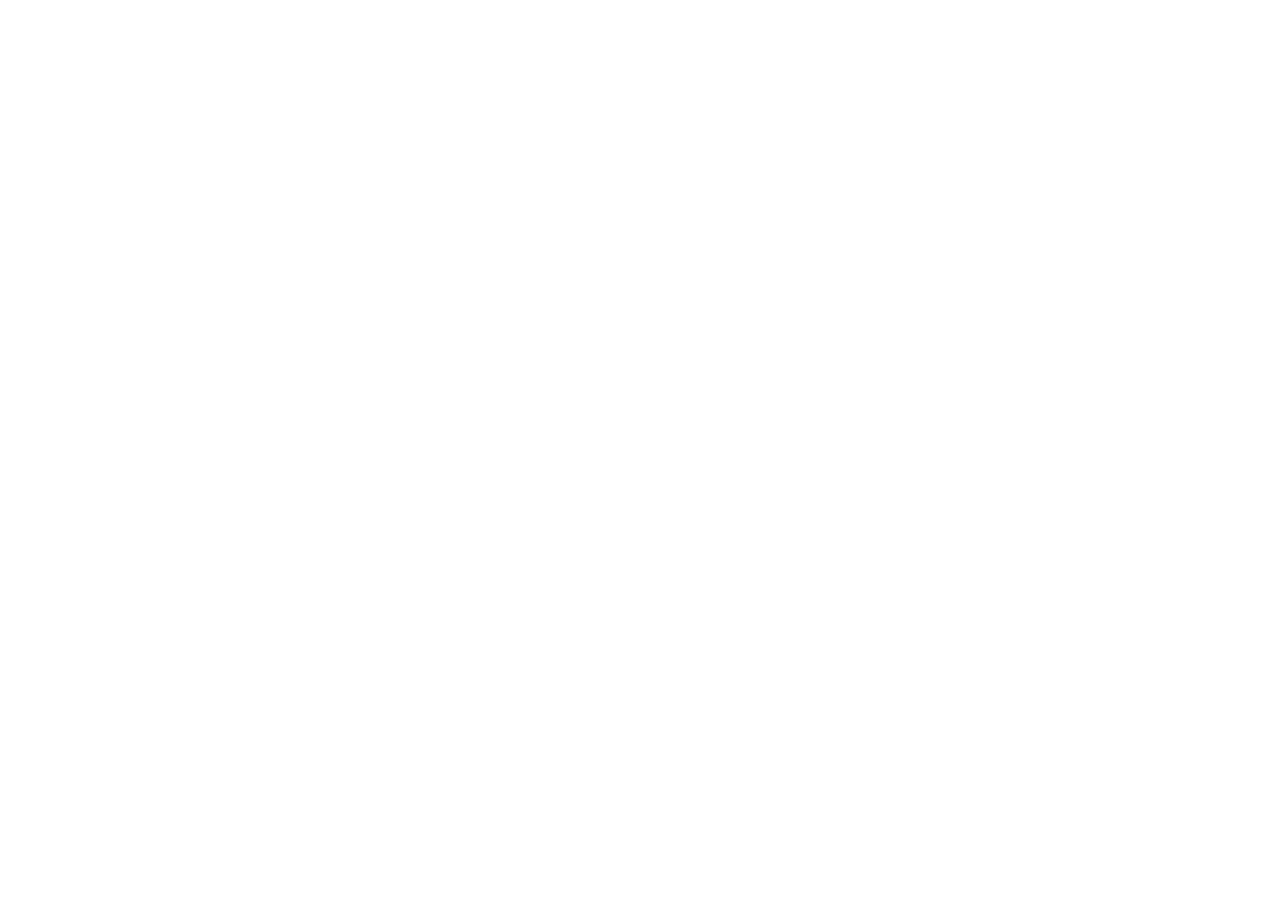
==== index.html @ 11dc2758 "Add files via upload" ====
﻿<!DOCTYPE html>
<html lang="en" >
<head>
<meta charset="UTF-8">
<title>Three.js 3D爱心跳动特效 - 站长素材</title>

<link rel="stylesheet" href="css/style.css">

</head>
<body>

<script src='js/three.min.js'></script>
<script src='js/MeshSurfaceSampler.js'></script>
<script src='js/TrackballControls.js'></script>
<script src='js/simplex-noise.js'></script>
<script src='js/OBJLoader.js'></script>
<script src='js/gsap.min.js'></script>
<script src="js/script.js"></script>

</body>
</html>
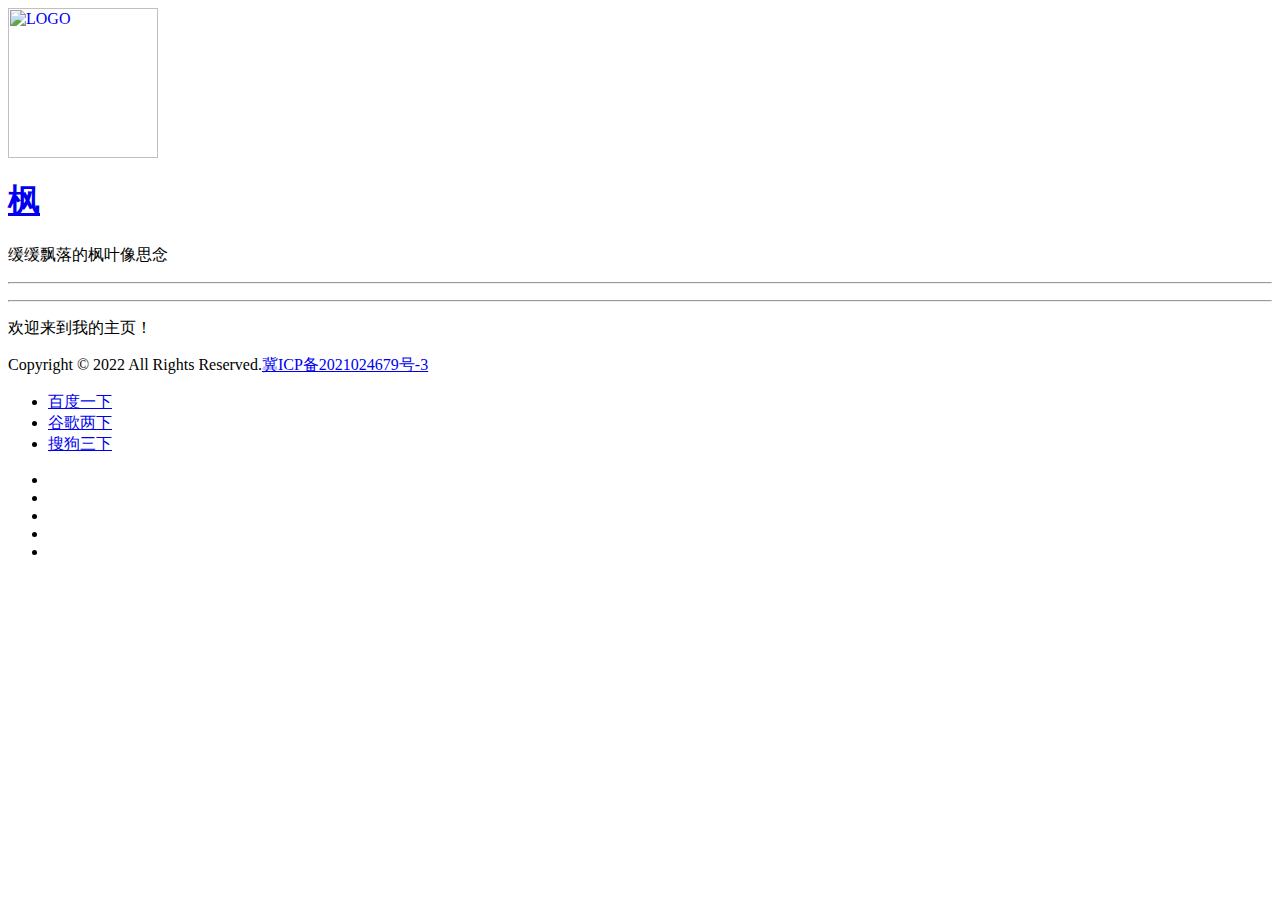
==== commit 4dabd59d: "Create index.html" ====
--- a/index.html
+++ b/index.html
@@ -1,21 +1,95 @@
-﻿<!DOCTYPE html>
-<html lang="en" >
+<html>
 <head>
-<meta charset="UTF-8">
-<title>Three.js 3D爱心跳动特效 - 站长素材</title>
+  <meta http-equiv="Content-Type" content="text/html; charset=UTF-8">
+  <meta http-equiv="X-UA-Compatible" content="IE=edge,chrome=1">
+  <meta name="viewport" content="width=device-width, initial-scale=1, maximum-scale=11" id="mixia_vpid">
+  <title>缓缓飘落的枫叶像思念</title>
+  <meta name=keywords content="缓缓飘落的枫叶像思念">
+  <meta name=description content="缓缓飘落的枫叶像思念">
+  <link rel="icon" href="https://emoji.shuo21.cn/1643555240/aa323ee5d9db7.png">
+  <link rel="shortcut icon" href="https://emoji.shuo21.cn/1643555240/aa323ee5d9db7.png">
+  <link rel="stylesheet" href="css/font-awesome-4.7.0/css/font-awesome.min.css">
+  <link rel="stylesheet" href="css/main.css">
+</head>
 
-<link rel="stylesheet" href="css/style.css">
+<body>
+    <span class="mobile btn-mobile-menu">
+        <i class="fa fa-bars btn-mobile-menu__icon"></i>
+        <i class="fa fa-chevron-circle-up btn-mobile-close__icon hidden"></i>
+    </span>
+  <div class="panel-main">
+    <div class="panel-main__inner panel-inverted">
+    <div class="panel-main__content">	    
+        <a href="https://www.shuo21.cn/" title="缓缓飘落的枫叶像思念"><img src="https://emoji.shuo21.cn/1644561647/201481546de41.jpg" width="150" alt="LOGO" class="panel-cover__logo logo"></a>
+        <h1 class="panel-cover__title panel-title"><a href="https://www.shuo21.cn/" title="枫">枫</a></h1>
+        <span class="panel-cover__subtitle panel-subtitle"><script>hitokoto()</script>
+        <span class="panel-cover__subtitle panel-subtitle">缓缓飘落的枫叶像思念</p>
+        <hr class="panel-cover__divider"> 
+        <p class="panel-cover__description">
+        <script src="https://v1.hitokoto.cn/?encode=js&select=%23hitokoto" defer></script>
+        <div id="hitokoto"><script>hitokoto()</script></div>   
+        </p>
+        <hr class="panel-cover__divider"> 
+        <p class="panel-cover__description">欢迎来到我的主页！</p>
+	<p class="footer">Copyright © 2022 All Rights Reserved.<a href="https://beian.miit.gov.cn/" target="_blank">冀ICP备2021024679号-3</a></p>	
 
-</head>
-<body>
-
-<script src='js/three.min.js'></script>
-<script src='js/MeshSurfaceSampler.js'></script>
-<script src='js/TrackballControls.js'></script>
-<script src='js/simplex-noise.js'></script>
-<script src='js/OBJLoader.js'></script>
-<script src='js/gsap.min.js'></script>
-<script src="js/script.js"></script>
+        <div class="navigation-wrapper">
+          <div>
+            <nav class="cover-navigation cover-navigation--primary">
+              <ul class="navigation">
+                <li class="navigation__item"><a href="https://www.baidu.com/" title="百度一下">百度一下</a></li>
+                <li class="navigation__item"><a href="https://www.google.com.tw/" title="谷歌两下">谷歌两下</a></li>
+                <li class="navigation__item"><a href="https://www.sogou.com/" title="搜狗三下">搜狗三下</a></li>
+              </ul>
+            </nav>
+          </div>
+          
+<div>
+<nav class="cover-navigation navigation--social">
+  <ul class="navigation">
+  <!-- Weibo -->
+  <li class="navigation__item">
+    <a href="/" title="我的微博" target="_blank">
+      <i class="social fa fa-weibo"></i>
+    </a>
+  </li>
+  <!-- QQ -->
+  <li class="navigation__item">
+    <a href="http://wpa.qq.com/msgrd?v=3&uin=398816865&site=qq&menu=yes" title="@QQ" target="_blank">
+      <i class="social fa fa-qq"></i>
+    </a>
+  </li>
+
+  <!-- Telegram -->
+  <li class="navigation__item">
+    <a href="#" title="导航" target="_blank">
+      <i class="social fa fa-telegram"></i>
+    </a>
+  </li>
+  <!-- RSS -->
+  <li class="navigation__item">
+    <a href="#" rel="author" title="RSS" target="_blank">
+      <i class="social fa fa-rss"></i>
+    </a>
+  </li>
+  <!-- Email -->
+  <li class="navigation__item">
+    <a href="mailto:os21@qq.com" title="发邮件给我">
+      <i class="social fa fa-envelope"></i>
+    </a>
+  </li>
+  </ul>
+</nav>
+</div>
+        </div>
+      </div>
+    </div>
+    <div class="panel-cover--overlay cover-slate"></div>
+  </div>
+</header>
+
+<script type="text/javascript" src="js/jquery-1.11.3.min.js"></script>
+<script type="text/javascript" src="js/main.js"></script>
 
 </body>
-</html>+</html>
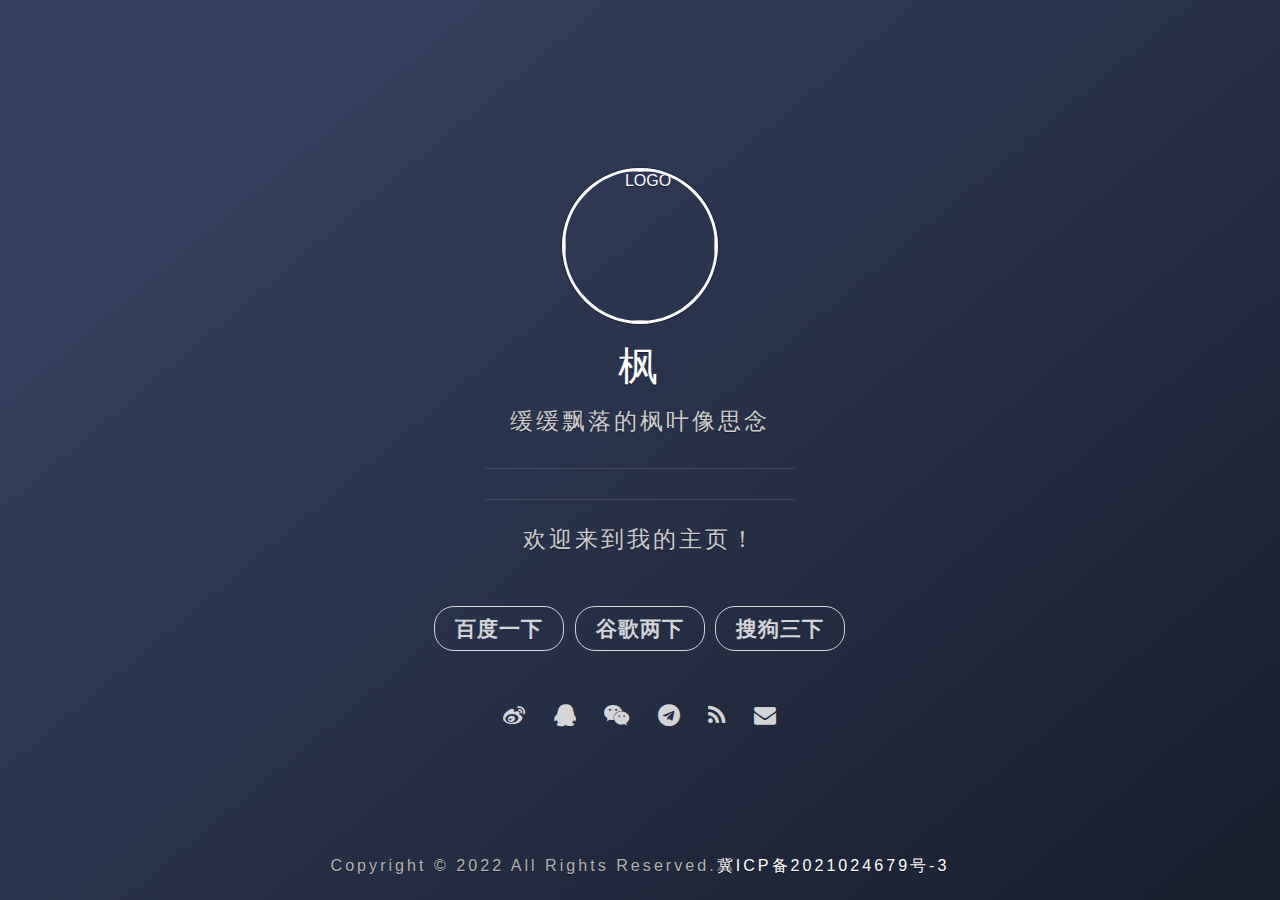
==== commit 7ab88fc1: "Update index.html" ====
--- a/index.html
+++ b/index.html
@@ -59,7 +59,16 @@
       <i class="social fa fa-qq"></i>
     </a>
   </li>
-
+  <!-- Weixin -->
+  <li class="navigation__item">
+    <a data-v="" href="#" title="扫一扫加我微信" class="wechat">
+	<div data-v="" class="qrCode">
+	 <img data-v="" src="#" width="92" onclick="window.open(&quot;http://wx2.sinaimg.cn/mw690/0060lm7Tly1fzpsz0wi2dj30by0byt9j.jpg&quot;)">
+	  <div data-v="" class="triangle-down"></div>
+	</div>
+      <i class="social fa fa-weixin"></i>
+    </a>
+  </li>
   <!-- Telegram -->
   <li class="navigation__item">
     <a href="#" title="导航" target="_blank">
--- a/css/main.css
+++ b/css/main.css
@@ -0,0 +1,759 @@
+/* http://meyerweb.com/eric/tools/css/reset/
+   v2.0 | 20110126
+   License: none (public domain)
+*/
+@import url(animate.css);
+html, body, div, span, applet, object, iframe, h1, h2, h3, h4, h5, h6, p, blockquote, pre, a, abbr, acronym, address, big, cite, code, del, dfn, em, img, ins, kbd, q, s, samp, small, strike, strong, sub, sup, tt, var, b, u, i, center, dl, dt, dd, ol, ul, li, fieldset, form, label, legend, table, caption, article, aside, canvas, details, embed, figure, figcaption, footer, header, hgroup, menu, nav, output, ruby, section, summary, time, mark, audio, video {
+  margin: 0;
+  padding: 0;
+  border: 0;
+  font-size: 100%;
+  font: inherit;
+  vertical-align: baseline; }
+
+tbody, tfoot, thead, tr, th, td {
+  margin: 0;
+  padding: 0;
+  border: 0;
+  font-size: 100%;
+  font: inherit; }
+
+/* HTML5 display-role reset for older browsers */
+article, aside, details, figcaption, figure, footer, header, hgroup, menu, nav, section {
+  display: block; }
+
+body {
+  background:#000;
+  -webkit-tap-highlight-color:rgba(0,0,0,0);
+  line-height: 1; }
+
+ol, ul {
+  list-style: none; }
+
+blockquote, q {
+  quotes: none; }
+
+blockquote:before, blockquote:after {
+  content: '';
+  content: none; }
+
+q:before, q:after {
+  content: '';
+  content: none; }
+
+
+body {
+  width: 100%;
+  *zoom: 1; }
+  body:before, body:after {
+    content: "";
+    display: table; }
+  body:after {
+    clear: both; }
+
+html, body {
+  height: 100%; }
+
+html {
+  height: 100%;
+  max-height: 100%; }
+
+body {
+  font-family: "ff-tisa-web-pro-1", "ff-tisa-web-pro-2", "Lucida Grande", "Hiragino Sans GB", "Hiragino Sans GB W3", "Microsoft YaHei", "WenQuanYi Micro Hei", sans-serif;
+  font-size: 1em;
+  color: #333333;
+  -webkit-font-smoothing: antialiased; }
+
+::selection {
+  background: #ff7f00; }
+
+::-moz-selection {
+  background: #ff7f00; }
+
+a {
+  text-decoration: none;
+  color: #DF9C81; }
+  a:hover {
+    color: #ff7f00;
+    -o-transition: .5s;
+    -ms-transition: .5s;
+    -moz-transition: .5s;
+    -webkit-transition: .5s; }
+
+h1,
+h2,
+h3,
+h4,
+h5,
+h5 {
+  margin-top: 1.0em;
+  margin-bottom: .5em;
+  font-family: "ff-tisa-web-pro-1", "ff-tisa-web-pro-2", "Lucida Grande", "Hiragino Sans GB", "Hiragino Sans GB W3", "Microsoft YaHei", "WenQuanYi Micro Hei", sans-serif;
+  font-weight: lighter;
+  color: #333333;
+  -webkit-font-smoothing: antialiased; }
+
+h1 {
+  margin-top: 0;
+  font-size: 1.8em;
+  line-height: 1.2em;
+  letter-spacing: .05em; }
+
+h2 {
+  font-size: 1.6em; }
+
+h3 {
+  font-size: 1.4em; }
+
+h4 {
+  font-size: 1.2em; }
+
+h4 {
+  font-size: 1.1em; }
+
+h5 {
+  font-size: 1em; }
+
+p {
+  margin-bottom: 1.3em;
+  line-height: 1.7em; }
+
+strong {
+  font-weight: bold; }
+
+em {
+  font-style: italic; }
+
+blockquote {
+  padding: 0px 10px;
+  margin: 0 0 10px;
+  font-family: "ff-tisa-web-pro-1", "ff-tisa-web-pro-2", "Lucida Grande", "Hiragino Sans GB", "Hiragino Sans GB W3", "Microsoft YaHei", "WenQuanYi Micro Hei", sans-serif;
+  font-weight: normal;
+  font-size: 1em;
+  border-left: 3px solid #DF9C81;
+  background: white; }
+  blockquote p:last-child {
+    margin-bottom: 0; }
+
+sup {
+  font-size: .8em;
+  vertical-align: text-bottom; }
+
+ol, ul {
+  margin: 0 0 .3em 1em; }
+  ol li, ul li {
+    margin: 0 0 .2em 0;
+    line-height: 1.6em; }
+  ol ol, ol ul, ul ol, ul ul {
+    margin: .1em 0 .2em 2em; }
+
+ol {
+  list-style-type: decimal; }
+
+ul {
+  list-style-type: disc; }
+
+thead tr:first-child {
+  color: #d57c58;
+  border: 1px solid #DDDDDD;
+  text-align: center; }
+
+th {
+  font-weight: bold; }
+
+th:first-child, td:first-child {
+  padding: 5px 10px 5px 10px;
+  border: 1px solid #DDDDDD; }
+
+thead tr:last-child th {
+  border: 1px solid #DDDDDD; }
+
+tbody td {
+  border-bottom: 1px solid #DDDDDD;
+  font-size: .85em; }
+
+td:last-child {
+  padding-right: 10px; }
+
+tr, td {
+  padding: 5px 10px;
+  border: 1px solid #DDDDDD; }
+
+table thead tbody {
+  vertical-align: middle; }
+
+.date,
+.time,
+.author,
+.tags {
+  font-size: .8em;
+  color: #c7c7c7; }
+  .date a,
+  .time a,
+  .author a,
+  .tags a {
+    color: #666666; }
+    .date a:hover,
+    .time a:hover,
+    .author a:hover,
+    .tags a:hover {
+      color: #d06c44; }
+
+.excerpt {
+  margin: 0;
+  font-size: .9em;
+  color: #999999; }
+
+.intro {
+  font-family: "ff-tisa-web-pro-1", "ff-tisa-web-pro-2", "Lucida Grande", "Hiragino Sans GB", "Hiragino Sans GB W3", "Microsoft YaHei", "WenQuanYi Micro Hei", sans-serif;
+  font-size: 1.2em;
+  font-weight: lighter;
+  color: #999999; }
+
+.block-heading {
+  display: inline;
+  float: left;
+  width: 940px;
+  margin: 0 10px;
+  position: relative;
+  bottom: -15px;
+  font-size: .8em;
+  font-weight: bold;
+  text-align: center;
+  text-transform: uppercase;
+  letter-spacing: 1px; }
+
+.label {
+  position: relative;
+  display: inline-block;
+  padding: 8px 18px 9px 18px;
+  background: #DF9C81;
+  border-radius: 3px;
+  text-align: center;
+  color: #FFF; }
+
+.container {
+  position: relative;
+  z-index: 500;
+  width: 940px;
+  margin: 0 auto; }
+
+.content-wrapper {
+  z-index: 800;
+  width: 70%;
+  margin-left: 30%; }
+
+.content-wrapper__inner {
+  margin: 0 10%;
+  padding: 50px 0; }
+
+.footer {
+    position: absolute;
+    font-size: .7em;
+    color: #b3b3b3;
+    bottom: 0;
+    left: 0;
+    width: 100%;
+}
+
+.avatar,
+.logo {
+  border-radius: 50%;
+  border: 3px solid #FFF;
+  box-shadow: 0 0 1px 1px rgba(0, 0, 0, 0.3);
+  transition:all .5s; }
+
+.logo:hover {
+  border: 3px solid #FF7F00;
+transition:all .5s;
+transform:rotate(360deg);
+-ms-transform:rotate(360deg); 	/* IE 9 */
+-moz-transform:rotate(360deg); 	/* Firefox */
+-webkit-transform:rotate(360deg); /* Safari 和 Chrome */
+-o-transform:rotate(350deg); 	/* Opera */
+}
+
+hr {
+  border: none; }
+
+.section-title__divider {
+  width: 30%;
+  margin: 2.2em 0 2.1em 0;
+  border-top: 1px solid #DDDDDD; }
+
+.hidden {
+  display: none !important; }
+
+.post-comments {
+  border-top: 1px solid #DDDDDD;
+  padding: 60px 0; }
+
+.post-meta {
+  margin: 0 0 .4em 0;
+  color: #c7c7c7;
+  word-wrap: break-word; }
+
+.post-meta__date {
+  margin-right: .5em; }
+
+.post-meta__tags {
+  margin-left: .4em; }
+
+.post-meta__author {
+  margin-left: 1.5em; }
+
+.post-meta__avatar {
+  display: inline-block;
+  width: 22px;
+  height: 22px;
+  margin: 0 .3em -.4em 0;
+  border: none;
+  box-shadow: none; }
+
+.post img {
+  max-width: 100%;
+  margin: 0 auto;
+  border-radius: 3px;
+  text-align: center;
+  display: block; }
+.post pre {
+  width: 95%;
+  overflow: auto; }
+.post hr {
+  display: block;
+  width: 30%;
+  margin: 2em 0;
+  border-top: 1px solid #DDDDDD; }
+
+.panel {
+  display: table;
+  width: 100%;
+  height: 100%; }
+
+.panel__vertical {
+  display: table-cell;
+  vertical-align: middle; }
+
+.panel-title {
+  margin: 15px 0;
+  font-size: 2.5em;
+  letter-spacing: 4px;
+  color: #FFF; }
+
+.panel-subtitle {
+  font-family: "ff-tisa-web-pro-1", "ff-tisa-web-pro-2", "Lucida Grande", "Hiragino Sans GB", "Hiragino Sans GB W3", "Microsoft YaHei", "WenQuanYi Micro Hei", sans-serif;
+  font-size: 1.2em;
+  line-height: 1.4em;
+  font-weight: lighter;
+  letter-spacing: 3px;
+  color: #CCCCCC;
+  -webkit-font-smoothing: antialiased; }
+
+.panel-cover {
+  display: block;
+  position: fixed;
+  z-index: 900;
+  width: 100%;
+  max-width: none;
+  height: 100%;
+  background: url(../images/background-cover.jpg) top left no-repeat #666666;
+  background-size: cover; }
+
+.panel-cover--collapsed {
+  width: 30%;
+  max-width: 700px; }
+
+.panel-cover--overlay {
+  display: block;
+  position: absolute;
+  z-index: 0;
+  top: 0;
+  right: 0;
+  bottom: 0;
+  left: 0;
+  background-color: rgba(68, 68, 68, 0.6);
+  background-image: -webkit-linear-gradient(-410deg, rgba(68, 68, 68, 0.6) 20%, rgba(0, 0, 0, 0.9));
+  background-image: linear-gradient(140deg,rgba(68, 68, 68, 0.6) 20%, rgba(0, 0, 0, 0.9)); }
+
+.panel-cover__logo {
+  margin-bottom: .2em; }
+
+.panel-cover__description {
+  margin: 0 30px; }
+
+.panel-cover__divider {
+  width: 50%;
+  margin: 20px auto;
+  border-top: 1px solid rgba(255, 255, 255, 0.14); }
+
+.panel-cover__divider--secondary {
+  width: 15%; }
+
+.panel-main {
+  display: table;
+  width: 100%;
+  height: 100%; }
+
+.panel-main__inner {
+  display: table-cell;
+  vertical-align: middle;
+  position: relative;
+  z-index: 800;
+  padding: 0 60px; }
+
+.panel-main__content {
+  max-width: 620px;
+  margin: 0 auto; }
+
+.panel-main__content--fixed {
+  width: 480px;
+  transition: width 1s;
+  -webkit-transition: width 1s;
+  /* Safari */ }
+
+.panel-inverted {
+  font-weight: 100;
+  text-align: center;
+  color: #FFF;
+  text-shadow: 0 1px 1px rgba(0, 0, 0, 0.4); }
+  .panel-inverted a {
+    color: #FFF; }
+
+.cover-navigation {
+  margin-top: 42px; }
+
+.cover-navigation--social {
+  margin-left: 30px; }
+
+.cover-blue {
+  background-color: rgba(37, 104, 163, 0.6);
+  background-image: -webkit-linear-gradient(-410deg, rgba(37, 104, 163, 0.6) 20%, rgba(18, 51, 80, 0.8));
+  background-image: linear-gradient(140deg,rgba(37, 104, 163, 0.6) 20%, rgba(18, 51, 80, 0.8)); }
+
+.cover-green {
+  background-color: rgba(21, 111, 120, 0.6);
+  background-image: -webkit-linear-gradient(-410deg, rgba(21, 111, 120, 0.6) 20%, rgba(6, 31, 33, 0.8));
+  background-image: linear-gradient(140deg,rgba(21, 111, 120, 0.6) 20%, rgba(6, 31, 33, 0.8)); }
+
+.cover-purple {
+  background-color: rgba(73, 50, 82, 0.6);
+  background-image: -webkit-linear-gradient(-410deg, rgba(73, 50, 82, 0.6) 20%, rgba(17, 11, 19, 0.8));
+  background-image: linear-gradient(140deg,rgba(73, 50, 82, 0.6) 20%, rgba(17, 11, 19, 0.8)); }
+
+.cover-red {
+  background-color: rgba(119, 31, 18, 0.6);
+  background-image: -webkit-linear-gradient(-410deg, rgba(119, 31, 18, 0.6) 20%, rgba(30, 8, 5, 0.8));
+  background-image: linear-gradient(140deg,rgba(119, 31, 18, 0.6) 20%, rgba(30, 8, 5, 0.8)); }
+
+.cover-orange {
+  background-color: rgba(174, 80, 4, 0.6);
+  background-image: -webkit-linear-gradient(-410deg, rgba(174, 80, 4, 0.6) 20%, rgba(74, 34, 2, 0.8));
+  background-image: linear-gradient(140deg,rgba(174, 80, 4, 0.6) 20%, rgba(74, 34, 2, 0.8)); }
+
+.cover-slate {
+  background-color: rgba(60, 91, 147, 0.6);
+  background-image: -webkit-linear-gradient(-410deg, rgba(61, 66, 96, 0.6) 20%, rgba(21, 23, 34, 0.8));
+  background-image: linear-gradient(140deg,rgba(61, 66, 96, 0.6) 20%, rgba(21, 23, 34, 0.8)); }
+
+.cover-disabled {
+  background: none; }
+
+.btn, .navigation__item a {
+  padding: 10px 20px;
+  border: 1px solid #DF9C81;
+  border-radius: 20px;
+  font-size: .9em;
+  font-weight: bold;
+  letter-spacing: 1px;
+  text-shadow: none;
+  color: #DF9C81;
+  -webkit-font-smoothing: antialiased; }
+  .btn:hover, .navigation__item a:hover {
+    color: #d06c44;
+    border-color: #d06c44; }
+
+.btn-border-small {
+  border: 1px solid #DF9C81;
+  border-radius: 20px;
+  padding: 6px 8px;
+  font-size: .8em;
+  margin-left: 10px; }
+
+.btn-contribute {
+  border: 1px solid #DF9C81;
+  border-radius: 8px;
+  background-color: #DF9C81;
+  padding: 6px 8px;
+  font-size: 1.1em;
+  color: white;
+  font-weight: bold; }
+
+.btn-secondary {
+  border-color: #5BA4E5;
+  color: #5BA4E5; }
+  .btn-secondary:hover {
+    color: #217fd2;
+    border-color: #217fd2; }
+
+.btn-tertiary {
+  border-color: #999999;
+  color: #999999; }
+  .btn-tertiary:hover {
+    color: #737373;
+    border-color: #737373; }
+
+.btn-large {
+  padding: 10px 24px;
+  font-size: 1.1em; }
+
+.btn-small {
+  padding: 8px 12px;
+  font-size: .7em; }
+
+.btn-mobile-menu {
+  display: none;
+  position: fixed;
+  z-index: 9999;
+  top: 0;
+  right: 0;
+  left: 0;
+  width: 100%;
+  height: 35px;
+  background: rgba(51, 51, 51, 0.98);
+  border-bottom: 1px solid rgba(255, 255, 255, 0.1);
+  text-align: center; }
+
+.btn-mobile-menu__icon,
+.btn-mobile-close__icon {
+  position: relative;
+  top: 10px;
+  color: #FFF; }
+
+nav {
+  display: inline-block;
+  position: relative; }
+
+.navigation {
+  display: inline-block;
+  float: left;
+  position: relative;
+  margin: 0;
+  list-style-type: none; }
+
+.navigation__item {
+  display: inline-block;
+  margin: 5px 1px 0 0;
+  line-height: 1em; }
+  .navigation__item a {
+    display: block;
+    position: relative;
+    border-color: #FFF;
+    color: #FFF;
+    opacity: .8;
+    transition:all .3s }
+    .navigation__item a:hover {
+      color: #FFF;
+      background:#FF7F00;
+      border-color: #FF7F00;
+      opacity: 1;
+      transition:all .3s; }
+
+.navigation--social a {
+  border: 0px;
+  padding: 6px 8px 6px 9px; }
+  .navigation--social a .label {
+    display: none; }
+  .navigation--social a .icon {
+    display: block;
+    font-size: 1.7em; }
+
+.pagination {
+  display: block;
+  margin: 0 0 4em 0; }
+
+.pagination__page-number {
+  margin: 0;
+  font-size: .8em;
+  color: #999999; }
+
+.pagination__newer {
+  margin-right: 1em; }
+
+.pagination__older {
+  margin-left: 1em; }
+
+i {
+  font-family: 'entypo';
+  font-weight: normal;
+  font-style: normal;
+  font-size: 18px; }
+
+.social {
+  font-size: 22px; }
+
+.icon-social {
+  font-family: 'entypo-social';
+  font-size: 22px;
+  display: block;
+  position: relative; }
+
+*:focus {
+  outline: none; }
+  
+   .wechat[data-v] {
+    position: relative;
+}
+.qrCode[data-v] {
+    display: none;
+    position: absolute;
+    width: 92px;
+    height: 92px;
+    bottom: 42px;
+    left: -28px;
+    text-align: center;
+    background-color: #fff;
+}
+.wechat .qrCode .triangle-down[data-v] {
+    position: absolute;
+    bottom: -8px;
+    left: 50%;
+    margin-left: -6px;
+    width: 0;
+    height: 0;
+    border-top: 10px solid #fff;
+    border-left: 6px solid transparent;
+    border-right: 6px solid transparent;
+}
+.wechat:hover .qrCode[data-v]{display: inline;}
+ 
+
+@media all and (max-width: 1100px) {
+  .panel-cover__logo {
+    width: 70px; }
+
+  .panel-title {
+    font-size: 2em; }
+
+  .panel-subtitle {
+    font-size: 1em; }
+
+  .panel-cover__description {
+    margin: 0 10px;
+    font-size: .9em; }
+
+  .navigation--social {
+    margin-top: 5px;
+    margin-left: 0; } }
+@media all and (max-width: 960px) {
+  .btn-mobile-menu {
+    display: block; }
+.qrCode[data-v] {
+    left: 0px;
+}
+
+  .panel-main {
+    display: table;
+    position: relative; }
+
+  .panel-cover--collapsed {
+    width: 100%;
+    max-width: none; }
+
+  .panel-main__inner {
+    display: table-cell;
+    padding: 60px 10%; }
+
+  .panel-cover__description {
+    display: block;
+    max-width: 600px;
+    margin: 0 auto; }
+
+  .panel-cover {
+    width: 100%;
+    height: 100%;
+    background-position: center center; }
+    .panel-cover.panel-cover--collapsed {
+      display: block;
+      position: relative;
+      height: auto;
+      padding: 0;
+      background-position: center center; }
+      .panel-cover.panel-cover--collapsed .panel-main__inner {
+        display: block;
+        padding: 70px 0 30px 0; }
+      .panel-cover.panel-cover--collapsed .panel-cover__logo {
+        width: 60px;
+        border-width: 2px; }
+      .panel-cover.panel-cover--collapsed .panel-cover__description {
+        display: none; }
+      .panel-cover.panel-cover--collapsed .panel-cover__divider {
+        display: none;
+        margin: 1em auto; }
+
+  .navigation-wrapper {
+    display: none;
+    position: fixed;
+    top: 0;
+    right: 0;
+    left: 0;
+    width: 100%;
+    padding: 20px 0;
+    background: rgba(51, 51, 51, 0.98);
+    border-bottom: 1px solid rgba(255, 255, 255, 0.15); }
+    .navigation-wrapper.visible {
+      display: block; }
+
+  .cover-navigation {
+    display: block;
+    position: relative;
+    float: left;
+    clear: left;
+    width: 100%; }
+    .cover-navigation .navigation {
+      display: block;
+      width: 100%; }
+      .cover-navigation .navigation li {
+        width: 80%;
+        margin-bottom: .4em; }
+    .cover-navigation.navigation--social {
+      padding-top: 5px; }
+      .cover-navigation.navigation--social .navigation li {
+        display: inline-block;
+        width: 25.8%; }
+
+  .content-wrapper {
+    width: 80%;
+    max-width: none;
+    margin: 0 auto; }
+
+  .content-wrapper__inner {
+    margin-right: 0;
+    margin-left: 0; }
+
+  .navigation__item {
+    width: 100%;
+    margin: 0 0 .4em 0; } }
+@media all and (max-width: 340px) {
+  .panel-main__inner {
+    padding: 0 5%; }
+
+  .panel-title {
+    margin-bottom: .1em;
+    font-size: 1.5em; }
+
+  .panel-subtitle {
+    font-size: .9em; }
+
+  .btn, .navigation__item a {
+    margin-bottom: .4em; } }
+.friendsdiv {
+  margin: 20px 0; }
+  .friendsdiv a {
+    display: inline-block;
+    text-align: center;
+    margin: 8px 10px; }
+  .friendsdiv img {
+    box-shadow: 5px 5px 12px #888888;
+    margin: 10px 10px; }
+
+	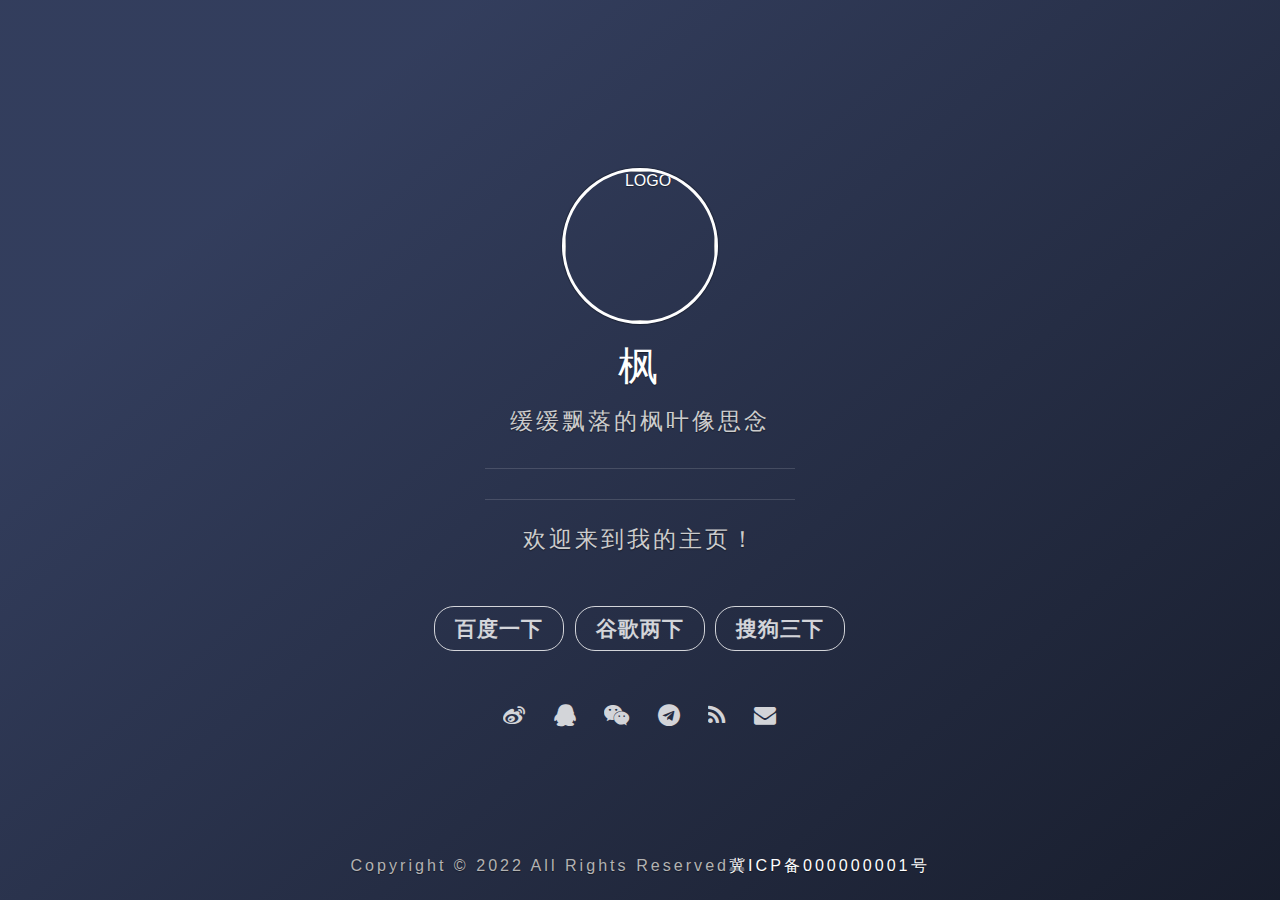
==== commit 8878376f: "Update index.html" ====
--- a/index.html
+++ b/index.html
@@ -31,7 +31,7 @@
         </p>
         <hr class="panel-cover__divider"> 
         <p class="panel-cover__description">欢迎来到我的主页！</p>
-	<p class="footer">Copyright © 2022 All Rights Reserved.<a href="https://beian.miit.gov.cn/" target="_blank">冀ICP备2021024679号-3</a></p>	
+	<p class="footer">Copyright © 2022 All Rights Reserved<a href="https://beian.miit.gov.cn/" target="_blank">冀ICP备000000001号</a></p>	
 
         <div class="navigation-wrapper">
           <div>
